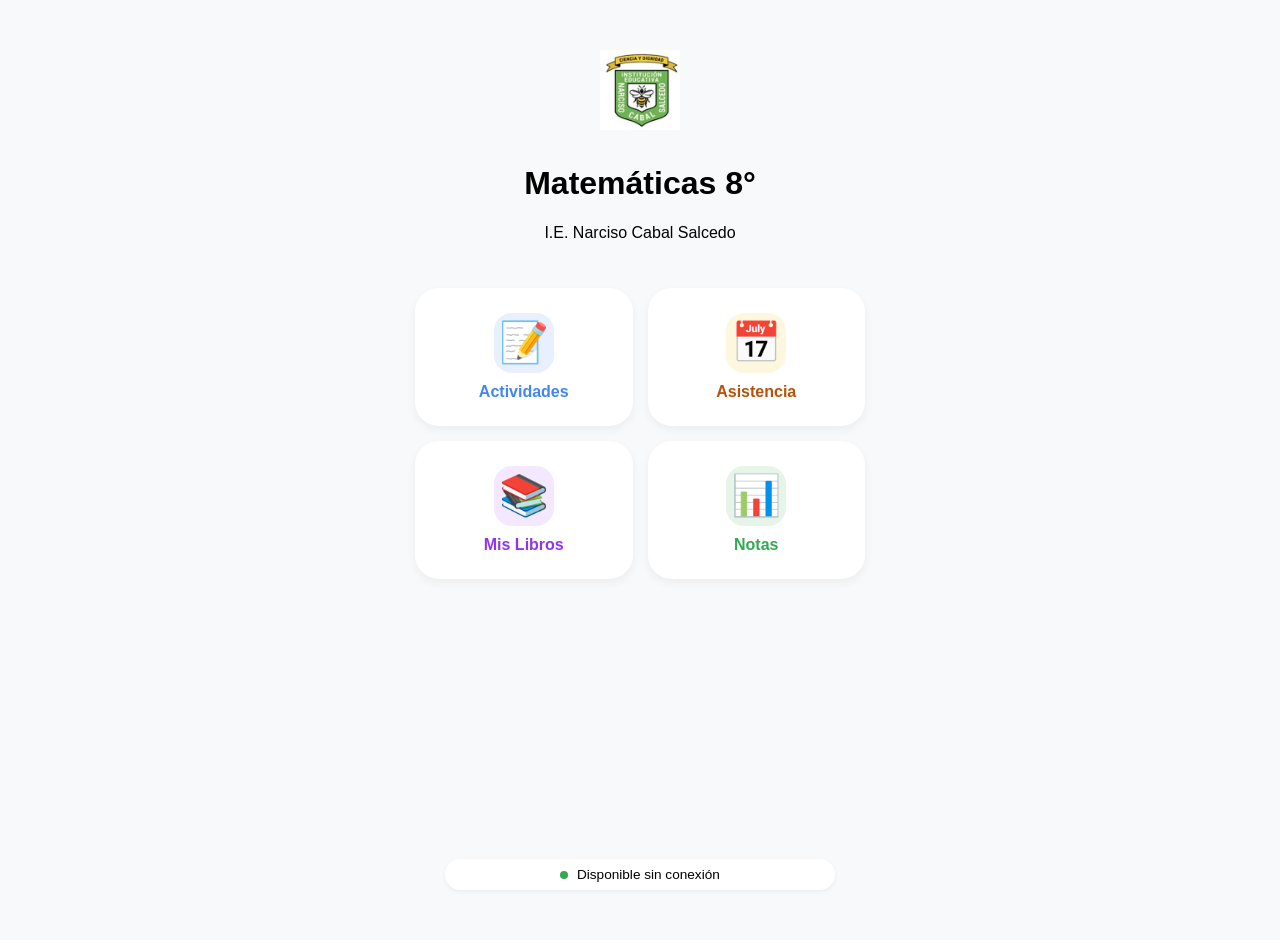
==== index.html @ fdef34b3 "Add files via upload" ====
<!DOCTYPE html>
<html lang="es">
<head>
    <meta charset="UTF-8">
    <meta name="viewport" content="width=device-width, initial-scale=1.0">
    <title>Matemáticas 8° - I.E. Narciso Cabal</title>
    <link rel="stylesheet" href="style.css">
    <link rel="manifest" href="manifest.json">
</head>
<body>
    <div class="app-container">
        <header class="welcome-header">
            <img src="narciso.png" alt="Logo Colegio" class="logo-main">
            <h1>Matemáticas 8°</h1>
            <p>I.E. Narciso Cabal Salcedo</p>
        </header>

        <nav class="dashboard-grid">


<a href="seleccion-actividades.html" class="dash-card card-blue">
    <div class="icon">📝</div>
    <h2>Actividades</h2>
</a>

<a href="seleccion-asistencia.html" class="dash-card card-yellow">
    <div class="icon">📅</div>
    <h2>Asistencia</h2>
</a>

            <a href="libros.html" class="dash-card card-purple">
                <div class="icon">📚</div>
                <h2>Mis Libros</h2>
            </a>

		<a href="seleccion-notas.html" class="dash-card card-green">
   		 <div class="icon">📊</div>
   		 <h2>Notas</h2>
		</a>

        </nav>

        <footer class="status-bar">
            <div id="offline-indicator" class="status-tag">
                <span class="dot"></span> Disponible sin conexión
            </div>
        </footer>
    </div>

    <script>
        if ('serviceWorker' in navigator) {
            navigator.serviceWorker.register('./sw.js');
        }
    </script>
</body>
</html>
---- style.css ----
:root {
    --blue: #4285F4;
    --green: #34A853;
    --yellow: #FBBC04;
    --purple: #9333ea;
    --bg: #f8f9fa;
}

body {
    font-family: 'Segoe UI', sans-serif;
    background-color: var(--bg);
    margin: 0;
    display: flex;
    justify-content: center;
}

.app-container {
    width: 100%;
    max-width: 450px;
    padding: 20px;
    min-height: 100vh;
    display: flex;
    flex-direction: column;
}

.welcome-header {
    text-align: center;
    margin: 30px 0;
}

.logo-main { width: 80px; margin-bottom: 10px; }

/* Cuadrícula de 2 columnas */
.dashboard-grid {
    display: grid;
    grid-template-columns: 1fr 1fr;
    gap: 15px;
}

.dash-card {
    text-decoration: none;
    background: white;
    padding: 25px 10px;
    border-radius: 24px;
    text-align: center;
    box-shadow: 0 4px 10px rgba(0,0,0,0.05);
    display: flex;
    flex-direction: column;
    align-items: center;
    transition: transform 0.1s;
}

.dash-card:active { transform: scale(0.95); }

.dash-card .icon {
    font-size: 2.5rem;
    margin-bottom: 10px;
    width: 60px;
    height: 60px;
    display: flex;
    align-items: center;
    justify-content: center;
    border-radius: 18px;
}

/* Colores por sección */
.card-blue .icon { background: #e8f0fe; }
.card-blue h2 { color: var(--blue); }

.card-green .icon { background: #e6f4ea; }
.card-green h2 { color: var(--green); }

.card-yellow .icon { background: #fef7e0; }
.card-yellow h2 { color: #b45309; }

.card-purple .icon { background: #f3e8ff; }
.card-purple h2 { color: var(--purple); }

.dash-card h2 {
    margin: 0;
    font-size: 1rem;
    font-weight: 600;
}

.status-bar { margin-top: auto; padding: 30px; text-align: center; }
.status-tag { background: #fff; padding: 8px 16px; border-radius: 50px; font-size: 0.85rem; box-shadow: 0 2px 5px rgba(0,0,0,0.05); }
.dot { height: 8px; width: 8px; background: #34A853; border-radius: 50%; display: inline-block; margin-right: 5px; }
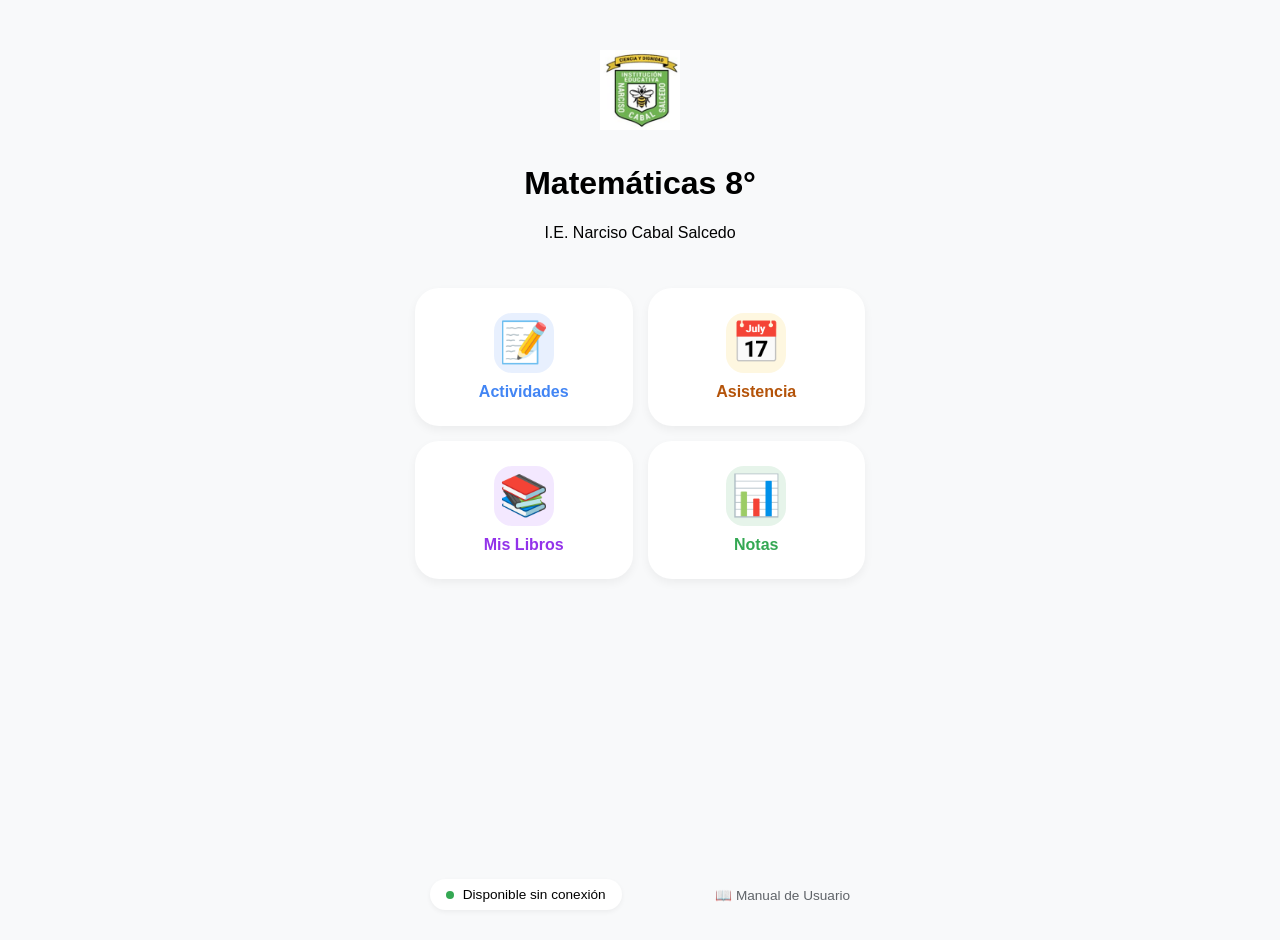
==== commit 45afc17b: "Add files via upload" ====
--- a/index.html
+++ b/index.html
@@ -6,6 +6,29 @@
     <title>Matemáticas 8° - I.E. Narciso Cabal</title>
     <link rel="stylesheet" href="style.css">
     <link rel="manifest" href="manifest.json">
+    <style>
+        /* Estilo sutil para el enlace del manual */
+        .manual-link {
+            color: #5f6368;
+            text-decoration: none;
+            font-size: 0.85rem;
+            display: inline-flex;
+            align-items: center;
+            gap: 5px;
+            transition: color 0.2s;
+        }
+        .manual-link:hover {
+            color: #202124;
+            text-decoration: underline;
+        }
+        /* Ajuste para separar los elementos en el footer si tu CSS usa flexbox */
+        .status-bar {
+            display: flex;
+            justify-content: space-between;
+            align-items: center;
+            padding: 10px 15px;
+        }
+    </style>
 </head>
 <body>
     <div class="app-container">
@@ -17,26 +40,25 @@
 
         <nav class="dashboard-grid">
 
+            <a href="seleccion-actividades.html" class="dash-card card-blue">
+                <div class="icon">📝</div>
+                <h2>Actividades</h2>
+            </a>
 
-<a href="seleccion-actividades.html" class="dash-card card-blue">
-    <div class="icon">📝</div>
-    <h2>Actividades</h2>
-</a>
-
-<a href="seleccion-asistencia.html" class="dash-card card-yellow">
-    <div class="icon">📅</div>
-    <h2>Asistencia</h2>
-</a>
+            <a href="seleccion-asistencia.html" class="dash-card card-yellow">
+                <div class="icon">📅</div>
+                <h2>Asistencia</h2>
+            </a>
 
             <a href="libros.html" class="dash-card card-purple">
                 <div class="icon">📚</div>
                 <h2>Mis Libros</h2>
             </a>
 
-		<a href="seleccion-notas.html" class="dash-card card-green">
-   		 <div class="icon">📊</div>
-   		 <h2>Notas</h2>
-		</a>
+            <a href="seleccion-notas.html" class="dash-card card-green">
+                <div class="icon">📊</div>
+                <h2>Notas</h2>
+            </a>
 
         </nav>
 
@@ -44,6 +66,9 @@
             <div id="offline-indicator" class="status-tag">
                 <span class="dot"></span> Disponible sin conexión
             </div>
+            <a href="guia-usuario.html" class="manual-link" title="Ver manual de ayuda">
+                📖 Manual de Usuario
+            </a>
         </footer>
     </div>
 
